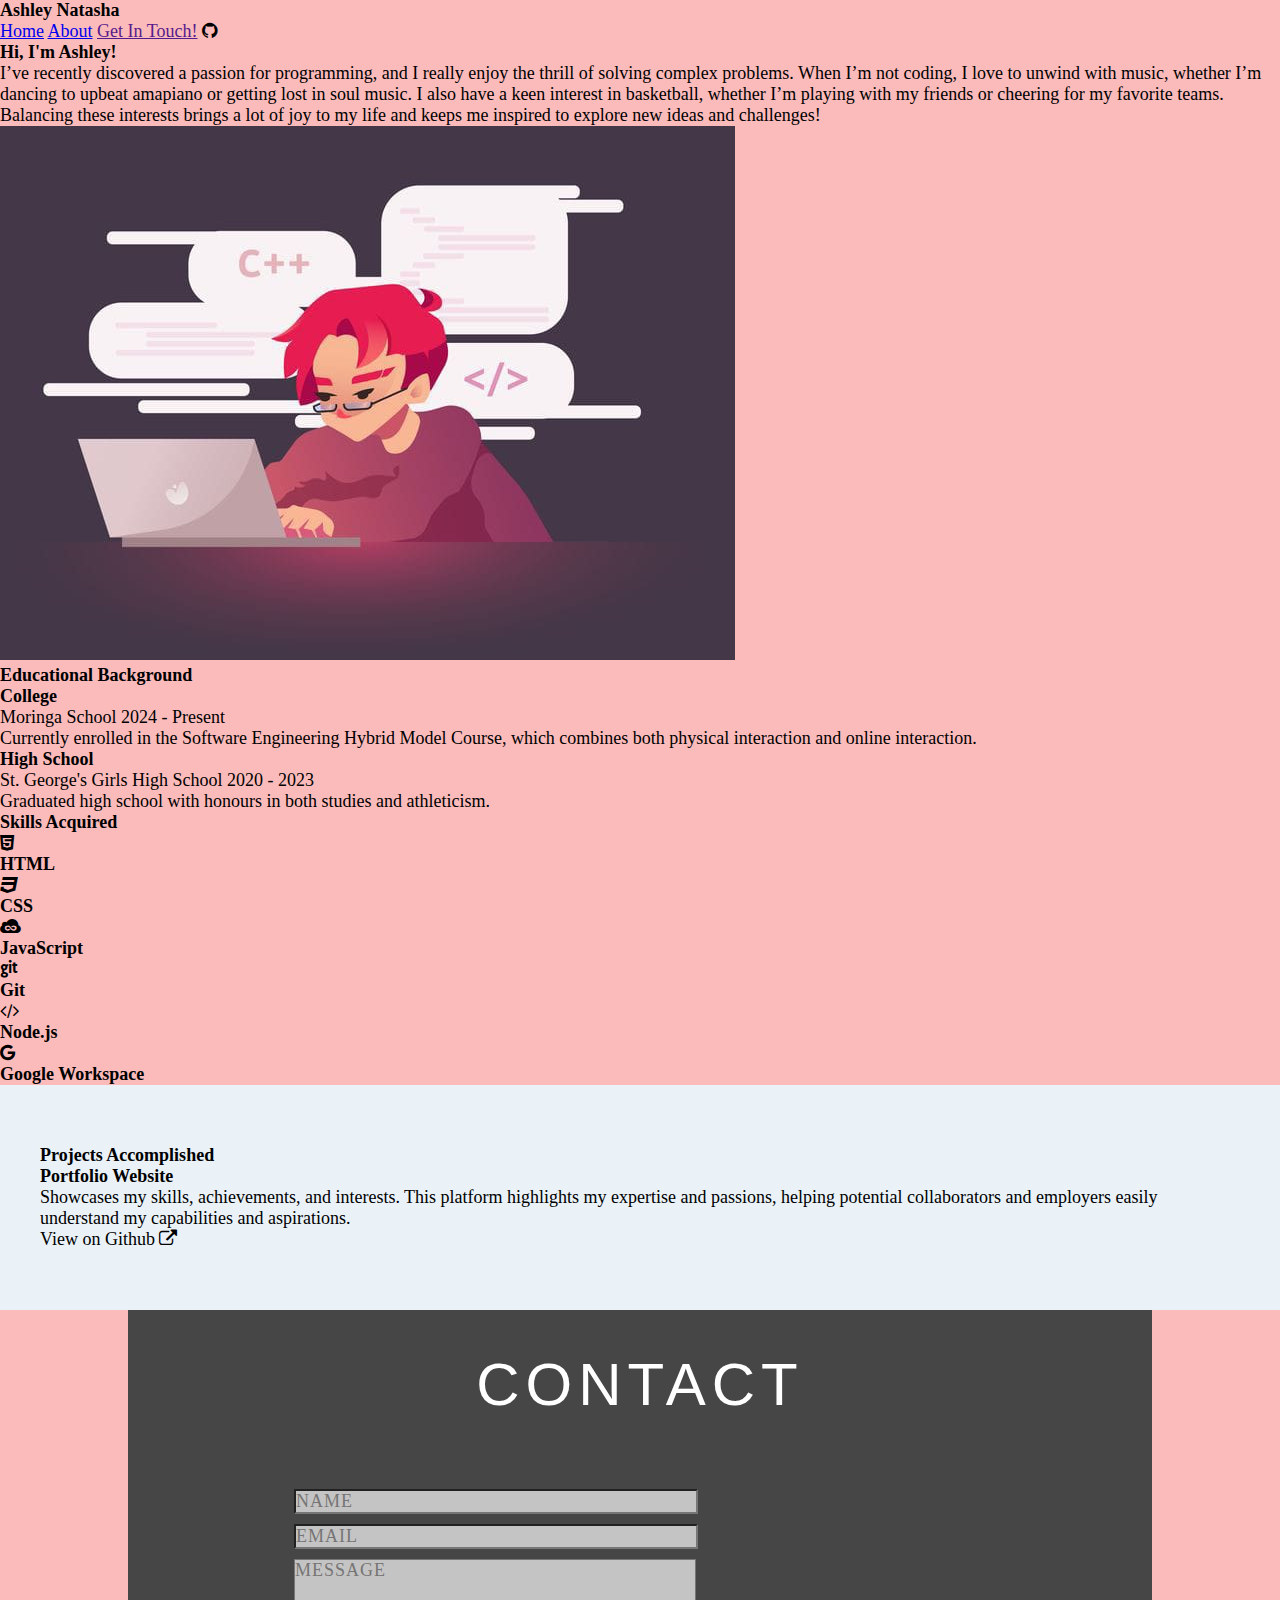
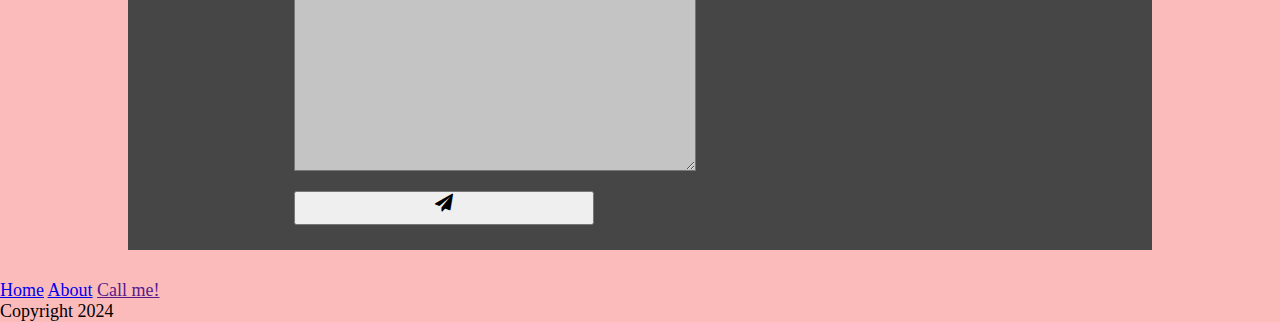
==== index.html @ 44f39e68 "Portfolio" ====
<!DOCTYPE html>
<html lang="en">
<head>
    <meta charset="UTF-8">
    <meta name="viewport" content="width=device-width, initial-scale=1.0">
    <title>Portfolio</title>
    <link rel="stylesheet" href="./portfolio.css">
    <link rel="stylesheet" href="https://cdnjs.cloudflare.com/ajax/libs/font-awesome/4.7.0/css/font-awesome.css" integrity="sha512-5A8nwdMOWrSz20fDsjczgUidUBR8liPYU+WymTZP1lmY9G6Oc7HlZv156XqnsgNUzTyMefFTcsFH/tnJE/+xBg==" crossorigin="anonymous" referrerpolicy="no-referrer" />
</head>
<body>
    <section id="navbar">
        <h1>Ashley Natasha</h1>
        <div>
            <a href="./index.html">Home</a>
            <a href="./about.html" target="_blank">About</a>
            <a href="">Get In Touch!</a>
            <i class="fa fa-github" aria-hidden="true"></i>
        </div>
           
    </section>

    <section id="landing">
        <div class="landing-grid">
        <div>
            <h5>Hi, I'm Ashley!</h5>
            <p>
                I’ve recently discovered a passion for programming, and I really enjoy the thrill of solving complex problems. When I’m not coding, I love to unwind with music, whether I’m dancing to upbeat amapiano or getting lost in soul music. I also have a keen interest in basketball, whether I’m playing with my friends or cheering for my favorite teams. Balancing these interests brings a lot of joy to my life and keeps me inspired to explore new ideas and challenges!
            </p>
            <div>
                <img src="./images/coder.jpeg" alt="A cool coder">
            </div>
        </div>
        </div>
    </section>  

    <section id="education">
        <h2 class="edubackground">Educational Background</h2>
        <div class="education-timeline">
         <div>
            <h3 id="edulevel">College</h3>
            <span id="institution">Moringa School</span>
            <span id="year">2024 - Present</span>
            <p>Currently enrolled in the Software Engineering Hybrid Model Course, which combines both physical interaction and online interaction.</p>
         </div>

          <div>
            <h3 id="edulevel">High School</h3>
            <span id="institution">St. George's Girls High School</span>
            <span id="year">2020 - 2023</span>
            <p>Graduated high school with honours in both studies and athleticism.</p>
          </div>
        </div>
    </section>

    <section id="skills">
        <h2>Skills Acquired</h2>
      <div class="skills-grid">
         <div class="skills">
            <i class="fa fa-html5" aria-hidden="true"></i>
            <h3>HTML</h3>
         </div>

         <div class="skills">
            <i class="fa fa-css3" aria-hidden="true"></i>
            <h3>CSS</h3>
         </div>

         <div class="skills">
            <i class="fa fa-jsfiddle" aria-hidden="true"></i>
            <h3>JavaScript</h3>
         </div>

          <div class="skills">
            <i class="fa fa-git" aria-hidden="true"></i>
            <h3>Git</h3>
         </div>

         <div class="skills">
            <i class="fa fa-code" aria-hidden="true"></i>
            <h3>Node.js</h3>
         </div>

         <div class="skills">
            <i class="fa fa-google" aria-hidden="true"></i>
            <h3>Google Workspace</h3>
         </div>
      </div>
    </section>

    <section id="projects" class="projects-section">
        <h2>Projects Accomplished</h2>
      <div class="projects-grid">
        <div id="project-item">
         <h3>Portfolio Website</h3>
         <p>Showcases my skills, achievements, and interests. This platform highlights my expertise and passions, helping potential collaborators and employers easily understand my capabilities and aspirations.</p>
         <div>
            <span>View on Github</span>
            <i class="fa fa-external-link" aria-hidden="true"></i>
         </div>
        </div>
      </div>
    </section>

    <section id="contact">
        <h1 class="section-header">Contact</h1>
        <div class="contact-wrapper">

            <form id="contact-form" class="form-horizontal" action="form"> 

                <div class="form-group">
                 <div class="col-sm-12">
                     <input type="text" class="form-control" id="name" placeholder="NAME" name="name" value="" required>
                 </div>
                </div>

                <div class="form-group">
                    <div class="col-sm-12">
                        <input type="email" class="form-control" id="email" placeholder="EMAIL" name="email" value="" required>
                    </div>
                   </div>

                 <textarea class="form-control" rows="10" placeholder="MESSAGE" name="message" required></textarea>  

                 <button class="send-button" id="submit" type="submit" value="SEND">
                    <div class="alt-send-button">
                        <i class="fa fa-paper-plane"></i><span class="send-text">SEND</span>
                      </div> 

                 </button>
            </form>

        </div>
    </section>

    <section class="footer">
        <div>
            <a href="./index.html">Home</a>
            <a href="./about.html">About</a>
            <a href="">Call me!</a>
        </div>
        <p>Copyright 2024</p>
        
    </section>

</body>
</html>
---- portfolio.css ----
body{
    background-color: rgb(252, 187, 187);
}

*{
    padding: 0;
    margin: 0;
    font-size: large;
    font-family: 'Times New Roman', Times, serif;
}

.form-horizontal {
 float: left;
 max-width: 400px;
 font-family: 'Segoe UI', Tahoma, Geneva, Verdana, sans-serif;
 font-weight: 500;
}

.form-control, 
  textarea {
    width: 400px;
    background-color: #c5c4c4;
    color: #fff;
    letter-spacing: 1px;
    margin-top: 10px;
  }
  
  .send-button {
    margin-top: 15px;
    height: 34px;
    width: 300px;
    overflow: hidden;
    transition: all .2s ease-in-out;
  }
  
  .send-button:hover{
   cursor: pointer;

  }
  
  .send-text {
    display: block;
    margin-top: 10px;
    font: 700 12px 'Lato', sans-serif;
    letter-spacing: 2px;
  }

  #contact {
    width: 80vw;
    min-height: 60vh;
    margin: auto;
    background-color: #464646;
    margin-bottom: 30px;
  }
  
  .section-header {
    text-align: center;
    margin: 0 auto;
    padding: 40px 0;
    font: 300 60px 'Oswald', sans-serif;
    color: #fff;
    text-transform: uppercase;
    letter-spacing: 6px;
  }
  
  .contact-wrapper {
    display: grid;
    grid-template-columns: auto auto;
    flex-direction: row;
    justify-content: space-around;
    margin: 0 auto;
    padding: 20px;
    position: relative;

  }

  .projects-section {
    padding: 60px 40px;
    background-color: #eaf2f8;
  }

  .projects-grid {
    display: grid;
    grid-template-columns: repeat(auto-fit, minmax(250px, 1fr));
    gap: 20px;
    max-width: 1200px;
    margin: 0 auto;
  }
  
  .project-item {
    background-color: #ffffff;
    padding: 20px;
    border-radius: 8px;
    box-shadow: 0 3px 15px rgba(0, 0, 0, 0.1);
    transition: transform 0.3s ease;
  }
  .project-item i{
    color: brown;
    margin-top: 20px;
  }
  .project-item:hover {
    transform: translateY(-10px);
    box-shadow: 0 5px 20px rgba(0, 0, 0, 0.2);
  }
  
  .project-item h2 {
    font-size: 1rem;
    margin-bottom: 10px;
  }
  
  .project-item p {
    color: #555;
    line-height: 1.5;
  }
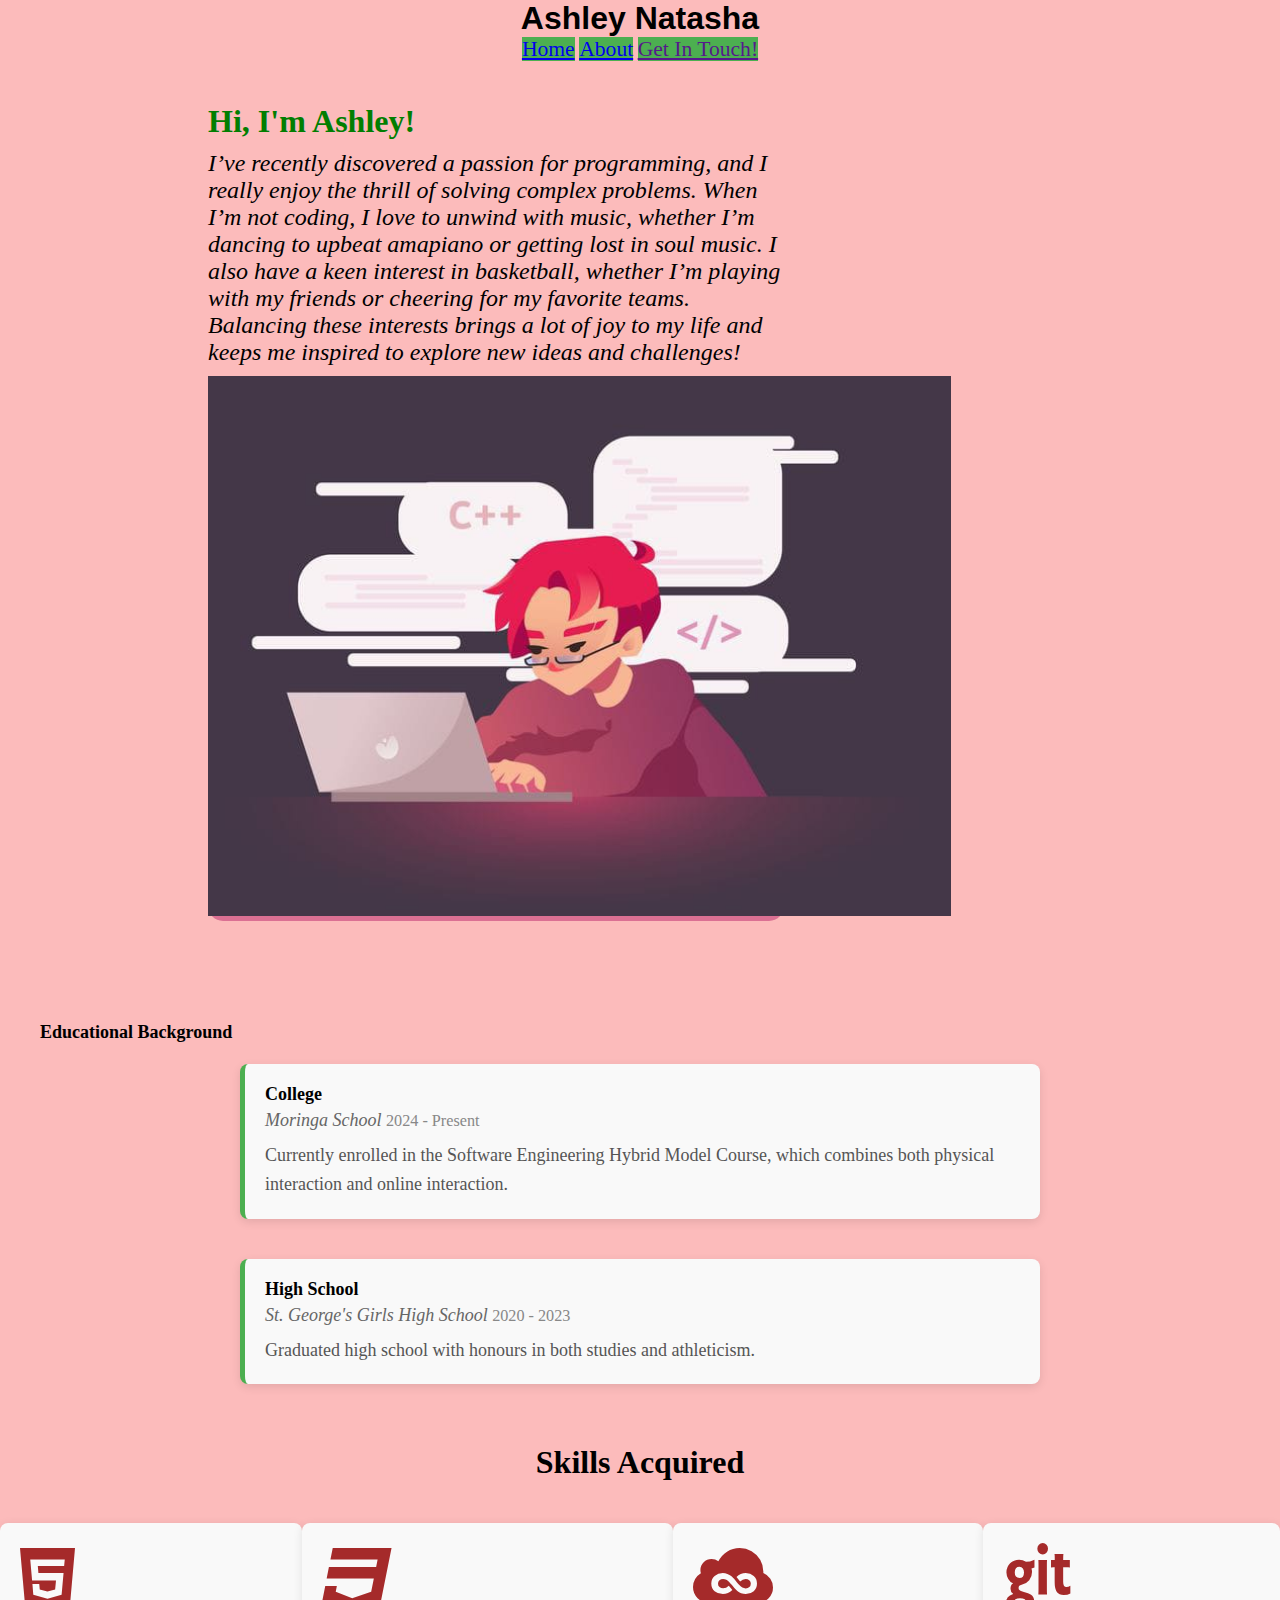
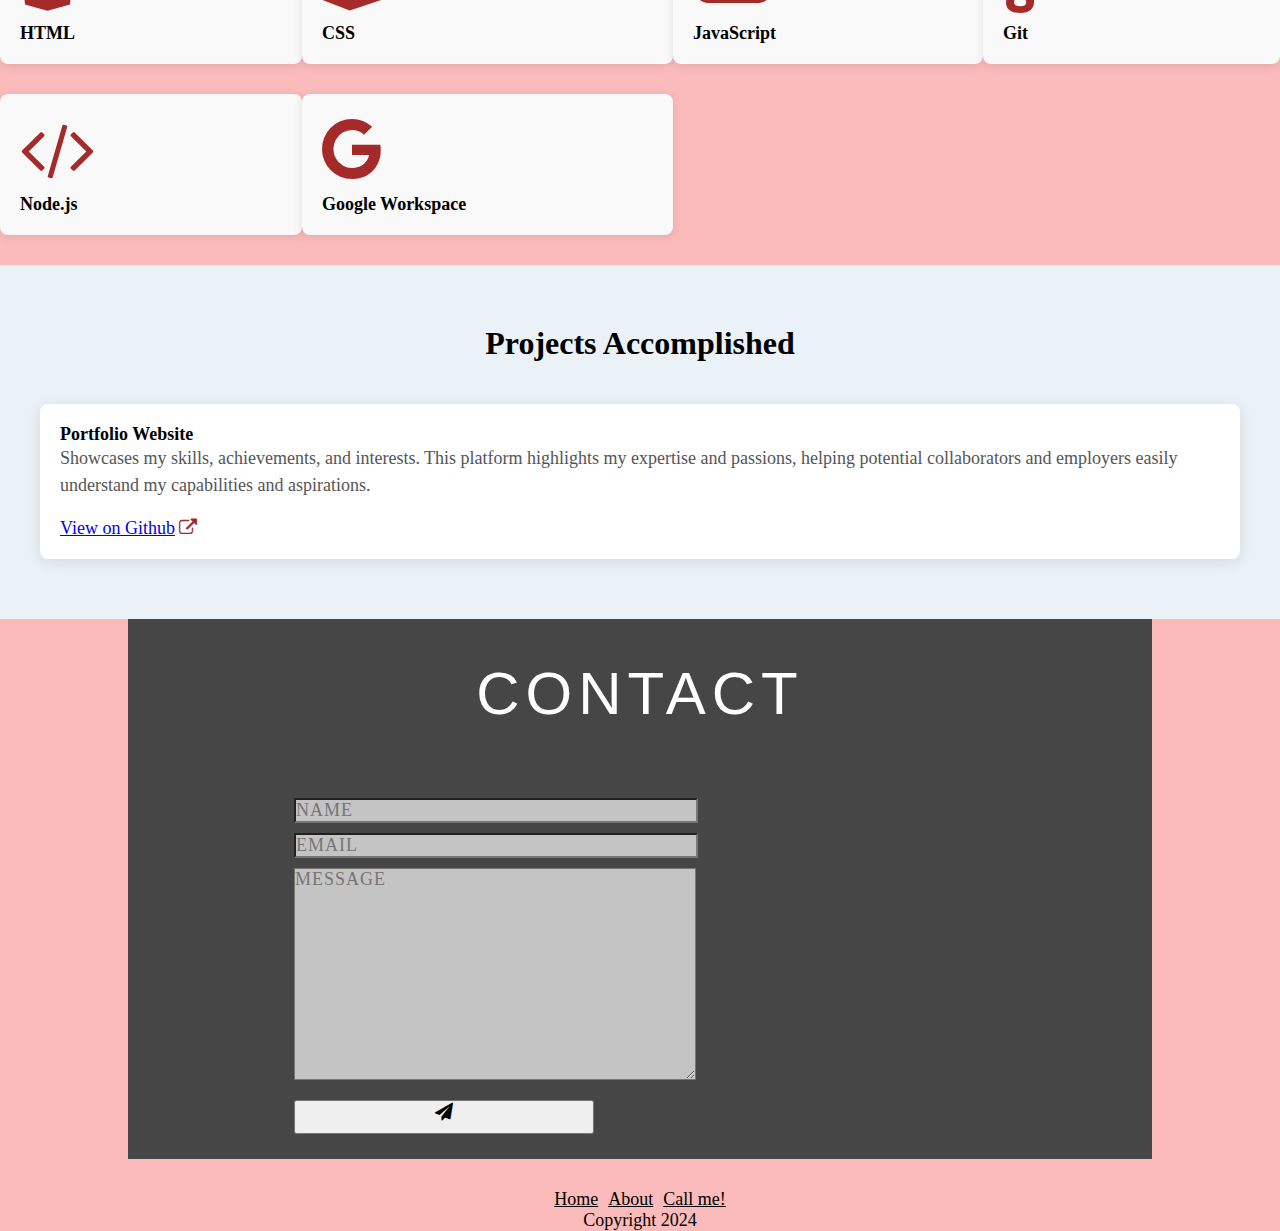
==== commit cbd62df1: "finally done" ====
--- a/index.html
+++ b/index.html
@@ -14,7 +14,6 @@
             <a href="./index.html">Home</a>
             <a href="./about.html" target="_blank">About</a>
             <a href="">Get In Touch!</a>
-            <i class="fa fa-github" aria-hidden="true"></i>
         </div>
            
     </section>
@@ -26,25 +25,26 @@
             <p>
                 I’ve recently discovered a passion for programming, and I really enjoy the thrill of solving complex problems. When I’m not coding, I love to unwind with music, whether I’m dancing to upbeat amapiano or getting lost in soul music. I also have a keen interest in basketball, whether I’m playing with my friends or cheering for my favorite teams. Balancing these interests brings a lot of joy to my life and keeps me inspired to explore new ideas and challenges!
             </p>
-            <div>
+            <div class="right">
                 <img src="./images/coder.jpeg" alt="A cool coder">
             </div>
         </div>
         </div>
     </section>  
 
-    <section id="education">
-        <h2 class="edubackground">Educational Background</h2>
+    <section id="education" class="edubackground">
+        <h2 class="edutitle">Educational Background</h2>
+        <br>
         <div class="education-timeline">
-         <div>
-            <h3 id="edulevel">College</h3>
+         <div id="edulevel">
+            <h3>College</h3>
             <span id="institution">Moringa School</span>
             <span id="year">2024 - Present</span>
             <p>Currently enrolled in the Software Engineering Hybrid Model Course, which combines both physical interaction and online interaction.</p>
          </div>
 
-          <div>
-            <h3 id="edulevel">High School</h3>
+          <div id="edulevel">
+            <h3>High School</h3>
             <span id="institution">St. George's Girls High School</span>
             <span id="year">2020 - 2023</span>
             <p>Graduated high school with honours in both studies and athleticism.</p>
@@ -52,35 +52,37 @@
         </div>
     </section>
 
-    <section id="skills">
-        <h2>Skills Acquired</h2>
+    <section id="skills" class="skills-section">
+        <h2 >Skills Acquired</h2>
+        <br>
+        <br>
       <div class="skills-grid">
-         <div class="skills">
+         <div class="skill">
             <i class="fa fa-html5" aria-hidden="true"></i>
             <h3>HTML</h3>
          </div>
 
-         <div class="skills">
+         <div class="skill">
             <i class="fa fa-css3" aria-hidden="true"></i>
             <h3>CSS</h3>
          </div>
 
-         <div class="skills">
+         <div class="skill">
             <i class="fa fa-jsfiddle" aria-hidden="true"></i>
             <h3>JavaScript</h3>
          </div>
 
-          <div class="skills">
+          <div class="skill">
             <i class="fa fa-git" aria-hidden="true"></i>
             <h3>Git</h3>
          </div>
 
-         <div class="skills">
+         <div class="skill">
             <i class="fa fa-code" aria-hidden="true"></i>
             <h3>Node.js</h3>
          </div>
 
-         <div class="skills">
+         <div class="skill">
             <i class="fa fa-google" aria-hidden="true"></i>
             <h3>Google Workspace</h3>
          </div>
@@ -89,12 +91,14 @@
 
     <section id="projects" class="projects-section">
         <h2>Projects Accomplished</h2>
+        <br>
+        <br>
       <div class="projects-grid">
         <div id="project-item">
          <h3>Portfolio Website</h3>
          <p>Showcases my skills, achievements, and interests. This platform highlights my expertise and passions, helping potential collaborators and employers easily understand my capabilities and aspirations.</p>
          <div>
-            <span>View on Github</span>
+            <a target="_blank" href="https://github.com/natasherr/Portfolio">View on Github</a>
             <i class="fa fa-external-link" aria-hidden="true"></i>
          </div>
         </div>
@@ -137,9 +141,8 @@
             <a href="./index.html">Home</a>
             <a href="./about.html">About</a>
             <a href="">Call me!</a>
-        </div>
+        </div>    
         <p>Copyright 2024</p>
-        
     </section>
 
 </body>
--- a/portfolio.css
+++ b/portfolio.css
@@ -1,5 +1,5 @@
 body{
-    background-color: rgb(252, 187, 187);
+    background-color: #fcbbbb;
 }
 
 *{
@@ -7,6 +7,20 @@
     margin: 0;
     font-size: large;
     font-family: 'Times New Roman', Times, serif;
+}
+
+#navbar{
+  text-align: center;
+}
+
+#navbar a{
+  font-size: larger;
+  background-color: #4CAF50;
+}
+
+#navbar h1{
+  font-size: xx-large;
+  font-family: Impact, Haettenschweiler, 'Arial Narrow Bold', sans-serif;
 }
 
 .form-horizontal {
@@ -74,6 +88,11 @@
 
   }
 
+  #projects h2 {
+    text-align: center;
+    font-size: xx-large;
+  }
+
   .projects-section {
     padding: 60px 40px;
     background-color: #eaf2f8;
@@ -87,29 +106,173 @@
     margin: 0 auto;
   }
   
-  .project-item {
+  #project-item {
     background-color: #ffffff;
     padding: 20px;
     border-radius: 8px;
     box-shadow: 0 3px 15px rgba(0, 0, 0, 0.1);
     transition: transform 0.3s ease;
   }
-  .project-item i{
+  #project-item i{
     color: brown;
     margin-top: 20px;
   }
-  .project-item:hover {
+  #project-item:hover {
     transform: translateY(-10px);
     box-shadow: 0 5px 20px rgba(0, 0, 0, 0.2);
   }
   
-  .project-item h2 {
+  #project-item h2 {
     font-size: 1rem;
     margin-bottom: 10px;
   }
   
-  .project-item p {
+  #project-item p {
     color: #555;
     line-height: 1.5;
   }
-  +  
+  #landing {
+    display: grid;
+    grid-template-columns: auto auto;
+    height: 100vh;
+    width: 90vw;
+    margin: auto;
+    align-items: center;
+    justify-content: space-around;
+}
+#landing div{
+    width: 45vw;
+}
+#landing .right{
+    border-radius: 15px;
+    text-align: center;
+    background-color: palevioletred;
+}
+#landing p{
+    margin-top: 10px;
+    margin-bottom: 10px;
+    font-size: x-large;
+    font-style: italic;
+}
+
+#landing h5{ 
+  color: rgb(1, 126, 1);
+  font-size: xx-large;
+}
+
+#landing button{
+    border: none;
+    background-color: brown;
+    border-radius: 5px;
+    color: white;
+    padding: 5px 15px;
+}
+#landing button:hover{
+background-color: palevioletred;
+cursor: pointer;
+}
+
+#landing img{
+    height: 60vh;
+    text-align: center;
+}
+
+.edubackground {
+  padding: 60px 40px;
+    background-color: #fcbbbb;
+    
+}
+
+.education-timeline {
+  display: flex;
+  flex-direction: column;
+  gap: 40px;
+  max-width: 800px;
+  margin: 0 auto;
+}
+
+#edulevel {
+  background-color: #f9f9f9;
+  border-left: 5px solid #4CAF50;
+  padding: 20px;
+  border-radius: 8px;
+  box-shadow: 0 3px 10px rgba(0, 0, 0, 0.1);
+}
+
+#edulevel h3 {
+  font-size: 1rem;
+  margin-bottom: 5px;
+}
+
+#institution {
+  font-style: italic;
+  color: #666;
+}
+
+#year {
+  font-size: 0.9rem;
+  color: #888;
+}
+
+#edulevel p {
+  margin-top: 10px;
+  line-height: 1.6;
+  color: #555;
+}
+
+#skills h2{
+  text-align: center;
+  font-size: xx-large;
+}
+
+.skills-grid {
+  display: grid;
+  grid-template-columns: auto auto auto auto;
+  grid-template-columns:(auto-fit, minmax(150px, 1fr)) 
+}
+
+.skill {
+  background-color: #f9f9f9;
+  border-radius: 8px;
+  font-family: Arial, Helvetica, sans-serif;
+  padding: 20px;
+  box-shadow: 0 2px 10px rgba(0, 0, 0, 0.1);
+  transition: transform 0.3s ease;
+  margin-bottom: 30px;
+}
+.skill i{
+  color: brown;
+  font-size: 70px;
+  margin-bottom: 10px;
+}
+.skill h3 {
+  font-size: 1rem;
+  margin-bottom: 0;
+}
+
+.skill:hover {
+  transform: translateY(-10px);
+  background-color: #eee;
+  
+}
+
+.footer div{
+  display: flex;
+  flex-direction: row;
+  justify-content: center;
+  gap:10px;
+}
+
+.footer p{
+  text-align: center;
+}
+
+.footer a{
+  color: rgb(0, 0, 0);
+}
+
+.footer a:hover{
+  color: rgb(255, 0, 0);
+}
+
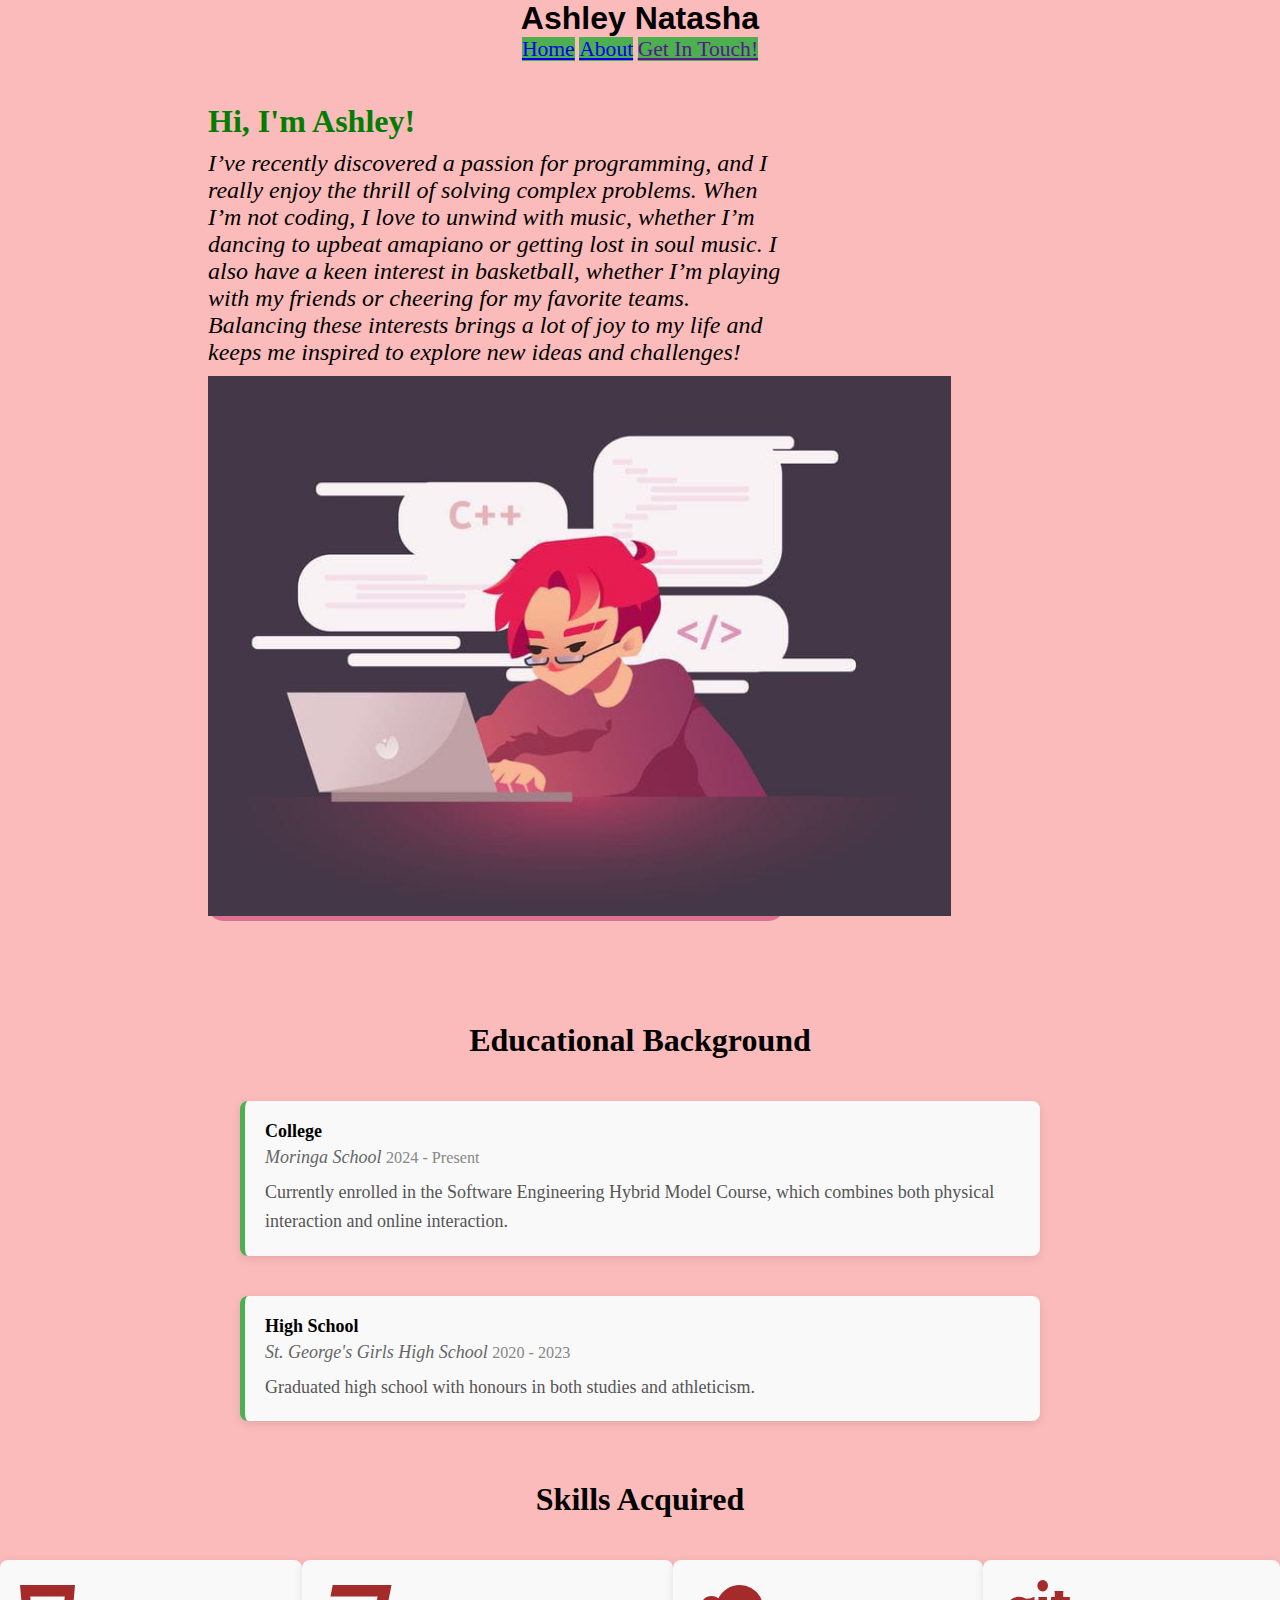
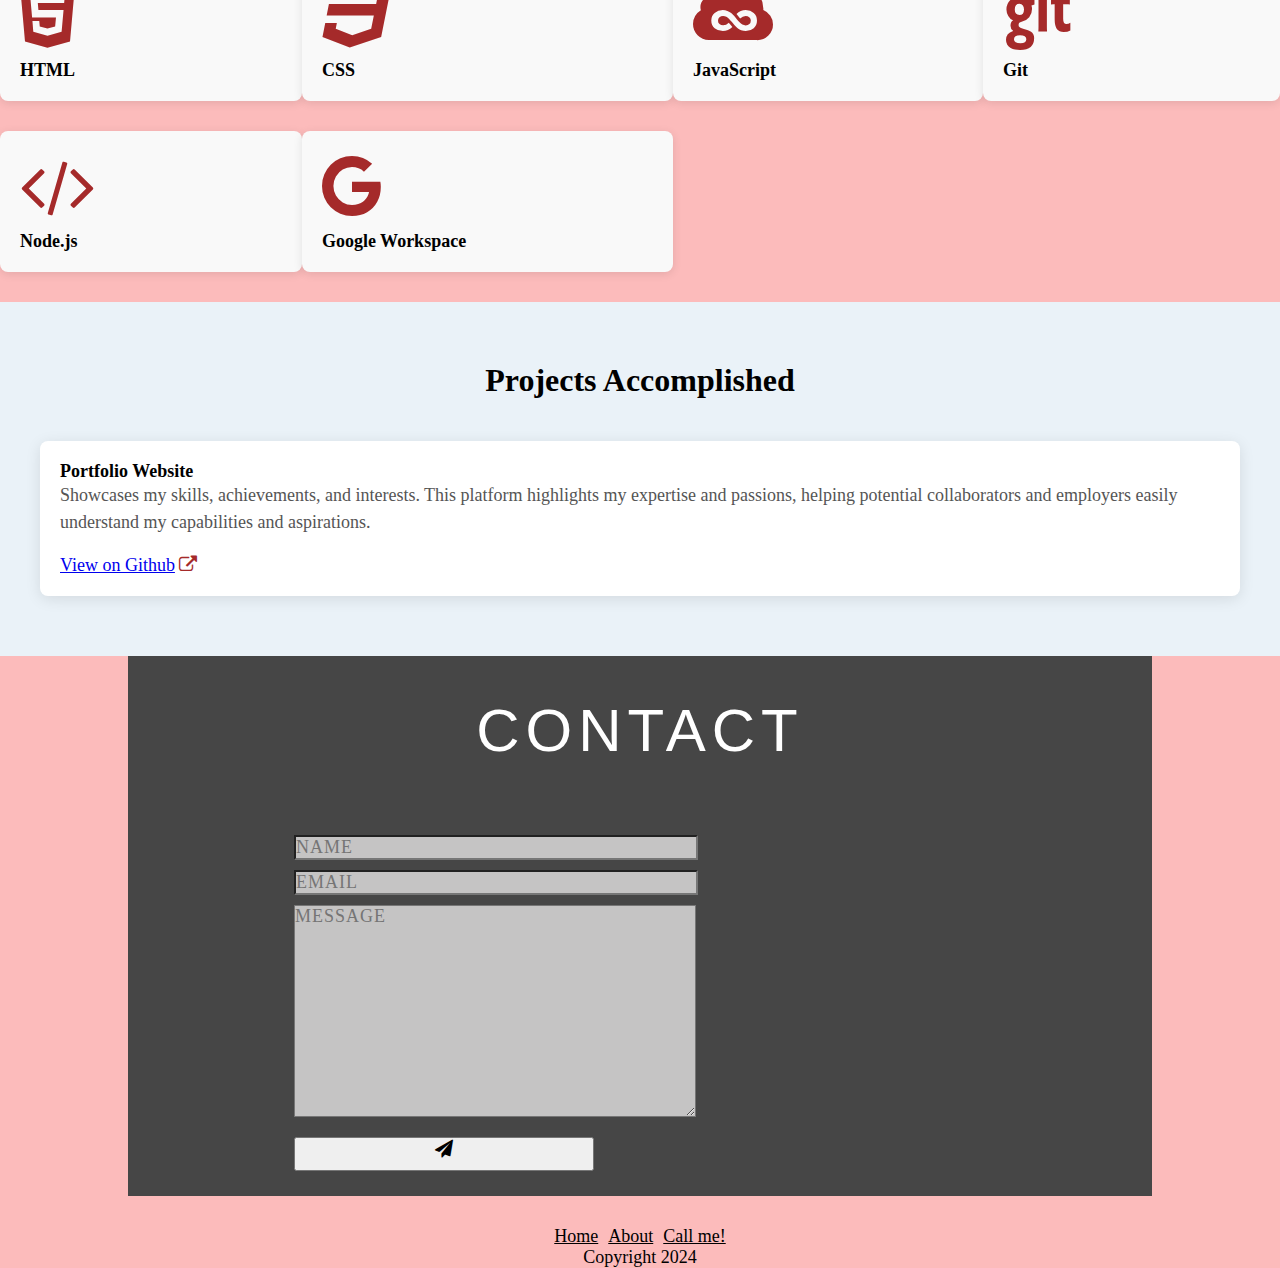
==== commit a383c80a: "last edit" ====
--- a/index.html
+++ b/index.html
@@ -34,6 +34,7 @@
 
     <section id="education" class="edubackground">
         <h2 class="edutitle">Educational Background</h2>
+        <br>
         <br>
         <div class="education-timeline">
          <div id="edulevel">
--- a/portfolio.css
+++ b/portfolio.css
@@ -178,6 +178,10 @@
     text-align: center;
 }
 
+.edutitle {
+  text-align: center;
+  font-size: xx-large;
+}
 .edubackground {
   padding: 60px 40px;
     background-color: #fcbbbb;
